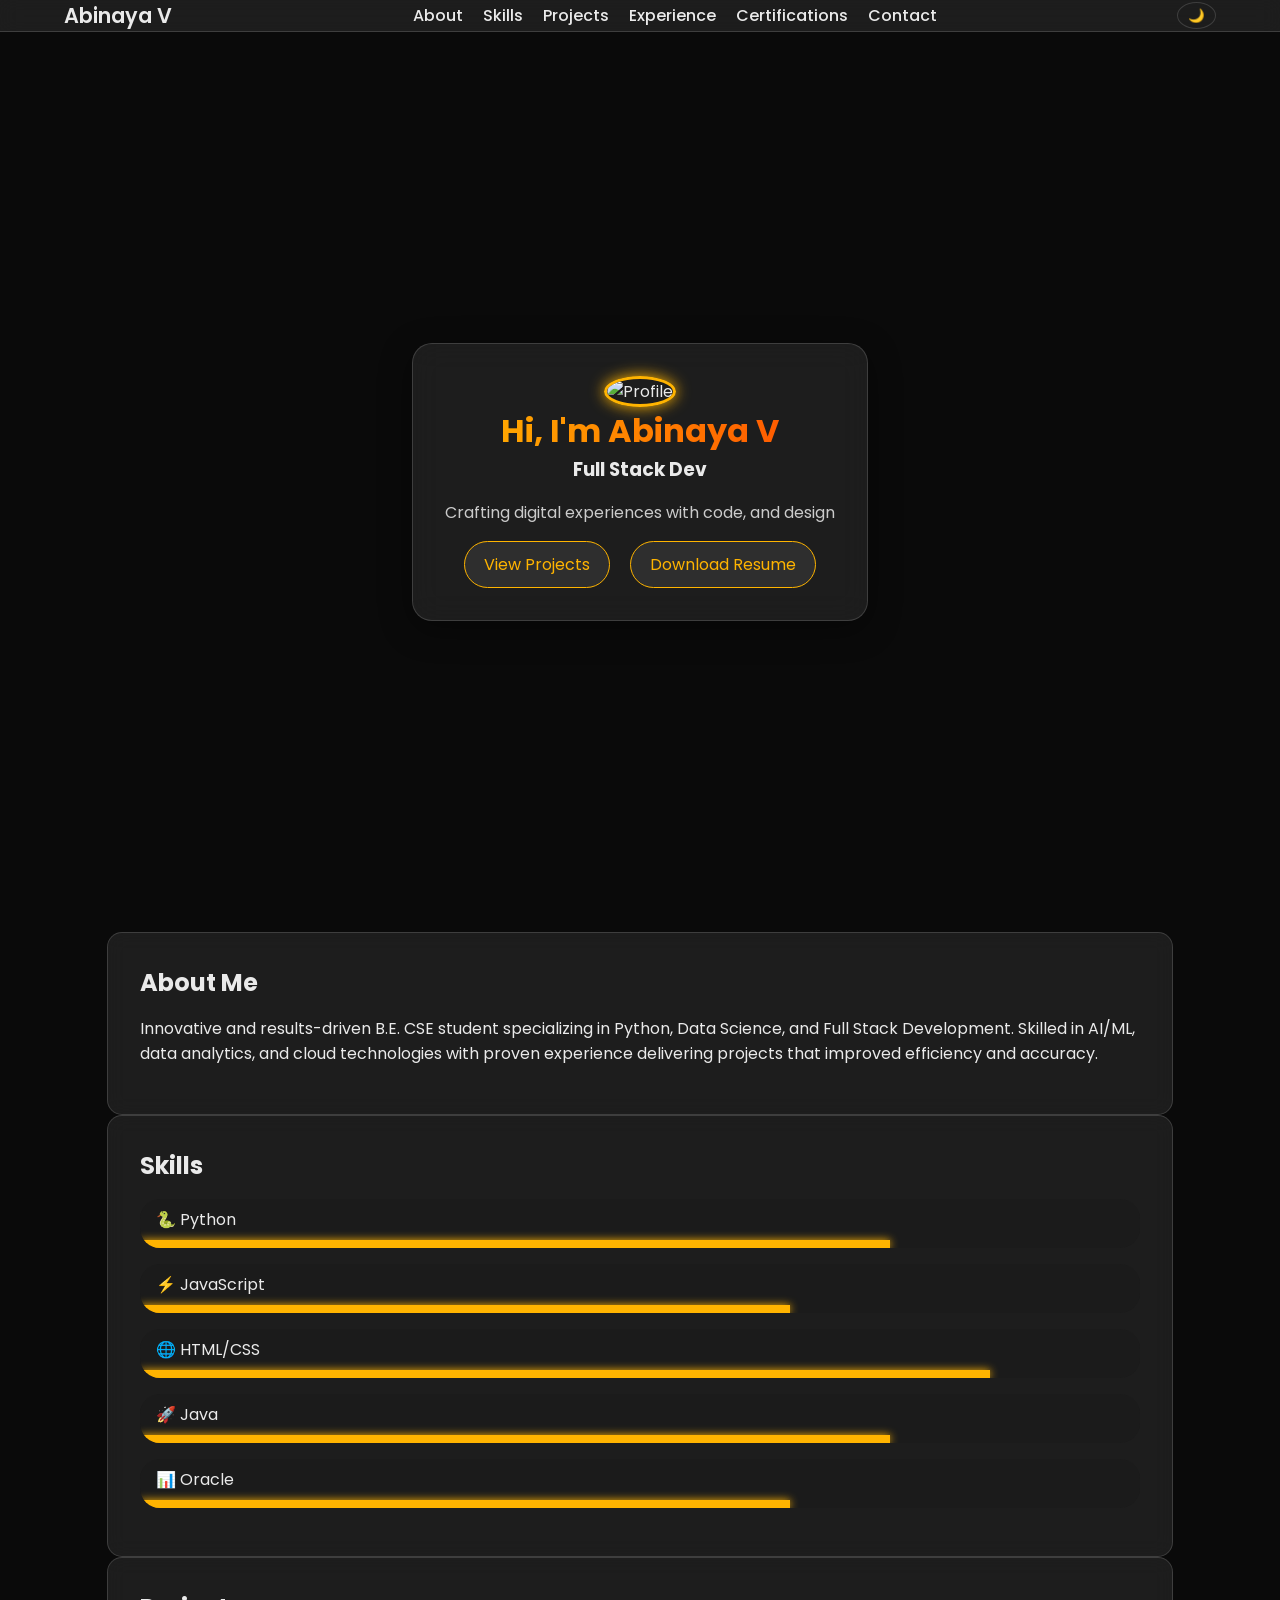
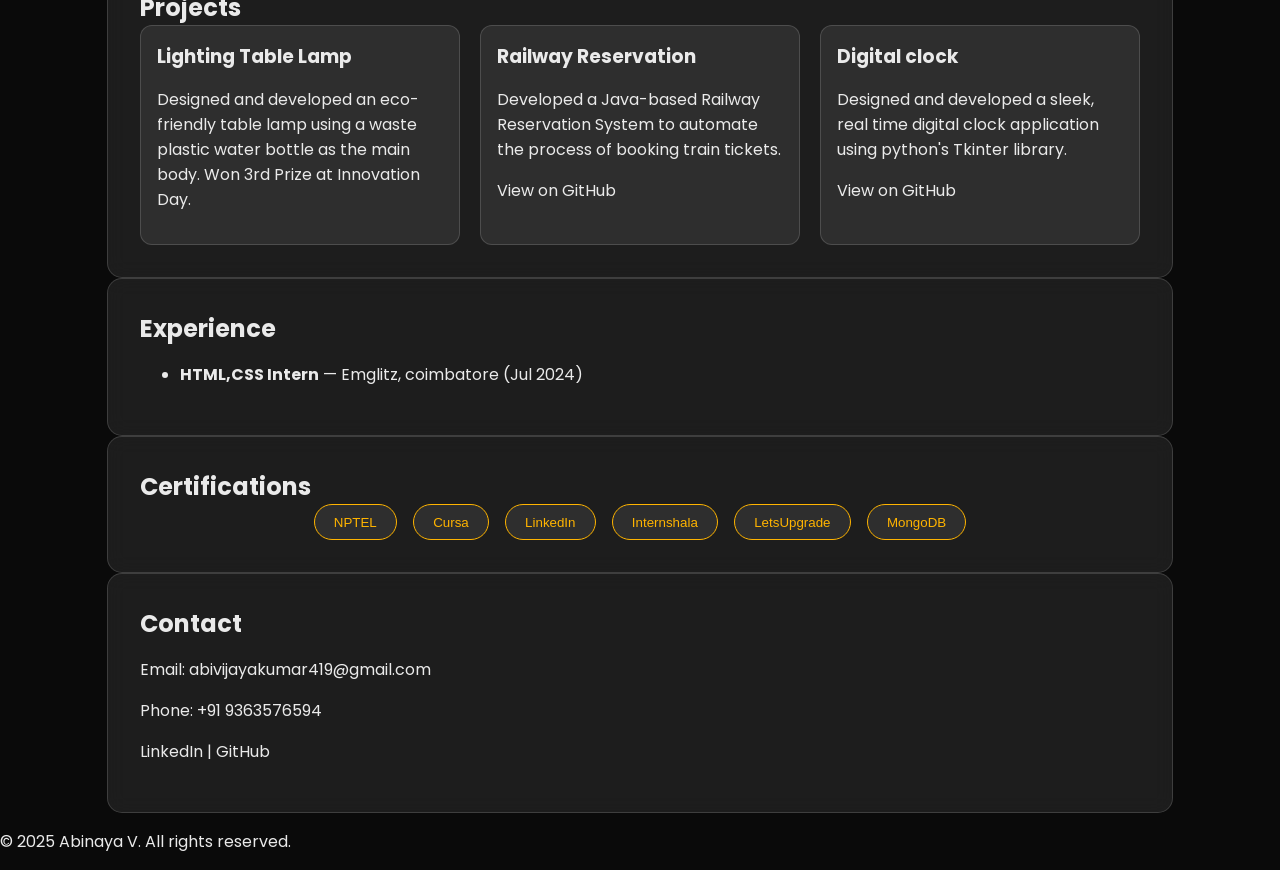
==== PROJECT/new project/index.html @ 9d3e1197 "Add files via upload" ====
<!DOCTYPE html>
<html lang="en">
<head>
<meta charset="UTF-8" />
<meta name="viewport" content="width=device-width, initial-scale=1.0">
<title>Abinaya V | Portfolio</title>
<link rel="stylesheet" href="style.css" />
<script src="libs/particles.min.js"></script>
<script src="script.js" defer></script>
<link href="https://fonts.googleapis.com/css2?family=Poppins:wght@400;600&display=swap" rel="stylesheet">
</head>
<body class="dark">

<div id="progress-bar"></div>

<header class="header">
  <div class="container">
    <h1 class="logo">Abinaya V<span></span></h1>
    <nav>
      <ul>
        <li><a href="#about">About</a></li>
        <li><a href="#skills">Skills</a></li>
        <li><a href="#projects">Projects</a></li>
        <li><a href="#experience">Experience</a></li>
        <li><a href="#certifications">Certifications</a></li>
        <li><a href="#contact">Contact</a></li>
      </ul>
    </nav>
    <button id="modeToggle">🌙</button>
  </div>
</header>

<section class="hero" id="home">
  <div id="particles-js"></div>
  <div class="hero-content">
    <div class="profile-card">
      <img src="c:\Users\Abivijayakumar\Documents\abii.jpg" alt="Profile" class="profile-img">
      <h2 class="gradient-text">Hi, I'm Abinaya V</h2>
      <h3 id="typing"></h3>
      <p class="tagline">Crafting digital experiences with code, and design</p>
      <div class="hero-buttons">
        <a href="#projects" class="btn neon-btn">View Projects</a>
        <a href="assets/resume/resume.pdf" class="btn neon-btn" target="_blank">Download Resume</a>
      </div>
    </div>
  </div>
</section>

<section id="about" class="section glass">
  <h2>About Me</h2>
  <p>Innovative and results-driven B.E. CSE student specializing in Python, Data Science, and Full Stack Development. Skilled in AI/ML, data analytics, and cloud technologies with proven experience delivering projects that improved efficiency and accuracy.</p>
</section>

<section id="skills" class="section glass">
  <h2>Skills</h2>
  <div class="skills-container">
    <div class="skill"><span>🐍 Python</span><div class="bar" style="--width:75%"></div></div>
    <div class="skill"><span>⚡ JavaScript</span><div class="bar" style="--width:65%"></div></div>
    <div class="skill"><span>🌐 HTML/CSS</span><div class="bar" style="--width:85%"></div></div>
    <div class="skill"><span>🚀 Java</span><div class="bar" style="--width:75%"></div></div>
    <div class="skill"><span>📊 Oracle</span><div class="bar" style="--width:65%"></div></div>
  </div>
</section>

<section id="projects" class="section glass">
  <h2>Projects</h2>
  <div class="project-grid">
    <div class="project-card">
      <h3>Lighting Table Lamp</h3>
      <p>Designed and developed an eco-friendly table lamp using a waste plastic water bottle as the main body. Won 3rd Prize at Innovation Day.</p>
    </div>
    <div class="project-card">
      <h3>Railway Reservation</h3>
      <p>Developed a Java-based Railway Reservation System to automate the process of booking train tickets.</p>
      <a href="https://github.com/abivijayakumar/Railway-Reservation-Booking-program-project-in-java/blob/main/Railway%20Reservation%20Booking.java" target="_blank">View on GitHub</a>
    </div>
    <div class="project-card">
      <h3>Digital clock</h3>
      <p>Designed and developed a sleek, real time digital clock application using python's Tkinter library.</p>
      <a href="https://github.com/abivijayakumar/Python-Digital-clock-program/blob/main/Digital%20clock" target="_blank">View on GitHub</a>
    </div>
  </div>
</section>

<section id="experience" class="section glass">
  <h2>Experience</h2>
  <ul>
    <li><b>HTML,CSS Intern</b> — Emglitz, coimbatore (Jul 2024)</li>
  </ul>
</section>

<section id="certifications" class="section glass">
  <h2>Certifications</h2>
  <div id="cert-companies" class="companies">
    <button class="company-btn neon-btn" data-company="NPTEL">NPTEL</button>
    <button class="company-btn neon-btn" data-company="cursa">Cursa</button>
    <button class="company-btn neon-btn" data-company="linkedin">LinkedIn</button>
    <button class="company-btn neon-btn" data-company="internshala">Internshala</button>
    <button class="company-btn neon-btn" data-company="letsupgrade">LetsUpgrade</button>
    <button class="company-btn neon-btn" data-company="mongodb">MongoDB</button>
  </div>
  <div id="cert-gallery" style="display:none;">
    <button id="backToCompanies" class="btn btn-ghost">⬅ Back</button>
    <div class="cert-grid" id="cert-grid"></div>
  </div>
</section>

<section id="contact" class="section glass">
  <h2>Contact</h2>
  <p>Email: <a href="abivijayakumar419@gmail.com">abivijayakumar419@gmail.com</a></p>
  <p>Phone: <a href="tel:+919363576594">+91 9363576594</a></p>
  <p>
    <a href="https://www.linkedin.com/in/abinaya-vijayakumar-822389297/" target="_blank">LinkedIn</a> |
    <a href="https://github.com/abivijayakumar" target="_blank">GitHub</a>
  </p>
</section>

<footer>
  <p>© 2025 Abinaya V. All rights reserved.</p>
</footer>

<div id="backToTop">⬆</div>
</body>
</html>
---- PROJECT/new project/style.css ----
:root {
  --bg: #0a0a0a;
  --text: #eaeaea;
  --accent: #ffb400;
  --glass: rgba(255, 255, 255, 0.08);
  --border: rgba(255, 255, 255, 0.15);
  --shadow: 0 8px 32px rgba(0, 0, 0, 0.4);
  --skill-bg: #1b1b1b;
}

/* ===== Base ===== */
body {
  margin: 0;
  font-family: 'Poppins', sans-serif;
  background: var(--bg);
  color: var(--text);
  overflow-x: hidden;
}

h1, h2, h3 {
  margin: 0;
}

a {
  text-decoration: none;
  color: inherit;
}

/* ===== Scroll Progress Bar ===== */
#progress-bar {
  position: fixed;
  top: 0;
  left: 0;
  height: 4px;
  background: var(--accent);
  width: 0%;
  z-index: 999;
}

/* ===== Header ===== */
.header {
  position: sticky;
  top: 0;
  background: var(--glass);
  backdrop-filter: blur(10px);
  border-bottom: 1px solid var(--border);
  z-index: 100;
}
.header .container {
  width: 90%;
  margin: auto;
  display: flex;
  align-items: center;
  justify-content: space-between;
}
.logo {
  font-weight: 600;
  font-size: 1.3rem;
}
.logo span {
  color: var(--accent);
}
nav ul {
  display: flex;
  list-style: none;
  gap: 20px;
  padding: 0;
  margin: 0;
}
nav a {
  font-weight: 500;
}
#modeToggle {
  background: transparent;
  border: 1px solid var(--border);
  border-radius: 50%;
  padding: 5px 10px;
  cursor: pointer;
  color: var(--text);
}

/* ===== Hero Section ===== */
.hero {
  position: relative;
  height: 100vh;
  display: flex;
  justify-content: center;
  align-items: center;
}
#particles-js {
  position: absolute;
  inset: 0;
  z-index: -1;
}
.hero-content {
  text-align: center;
}
.profile-card {
  background: var(--glass);
  backdrop-filter: blur(15px);
  padding: 2rem;
  border-radius: 20px;
  border: 1px solid var(--border);
  box-shadow: var(--shadow);
  display: inline-block;
}
.profile-img {
  width: 150px;
  height: 150px;
  border-radius: 50%;
  border: 3px solid var(--accent);
  box-shadow: 0 0 15px var(--accent);
}

/* ===== Gradient Text (No VS Code Warning) ===== */
.gradient-text {
  font-size: 2rem;
  background: linear-gradient(90deg, #ffb400, #ff4e00, #ffb400);
  background-size: 200% 200%;
  background-clip: text;
  -webkit-background-clip: text; /* Chrome/Safari */
  color: transparent;
  -webkit-text-fill-color: transparent; /* Safari */
  animation: gradientMove 3s infinite linear;
}
@keyframes gradientMove {
  0% { background-position: 0% 50%; }
  100% { background-position: 100% 50%; }
}

.tagline {
  opacity: 0.85;
}

.hero-buttons {
  margin-top: 1rem;
}
.btn {
  padding: 0.6rem 1.2rem;
  border-radius: 30px;
  background: var(--glass);
  border: 1px solid var(--accent);
  color: var(--accent);
  margin: 0 0.5rem;
  display: inline-block;
  transition: all 0.3s ease;
}
.neon-btn:hover {
  background: var(--accent);
  color: #111;
  box-shadow: 0 0 10px var(--accent);
}

/* ===== Section ===== */
.section {
  padding: 3rem 1rem;
  max-width: 1000px;
  margin: auto;
}
.glass {
  background: var(--glass);
  backdrop-filter: blur(10px);
  border-radius: 15px;
  border: 1px solid var(--border);
  padding: 2rem;
}

/* ===== Skills ===== */
.skills-container .skill {
  background: var(--skill-bg);
  border-radius: 20px;
  margin: 1rem 0;
  overflow: hidden;
}
.skill span {
  padding: 0.5rem 1rem;
  display: block;
}
.bar {
  height: 8px;
  background: var(--accent);
  width: 0%;
  box-shadow: 0 0 8px var(--accent);
  transition: width 1s ease-in-out;
}

/* ===== Project & Certificate Cards ===== */
.project-grid, .cert-grid {
  display: grid;
  grid-template-columns: repeat(auto-fit, minmax(250px, 1fr));
  gap: 20px;
}
.project-card, .cert-item {
  background: var(--glass);
  border: 1px solid var(--border);
  padding: 1rem;
  border-radius: 12px;
  transition: transform 0.3s ease, box-shadow 0.3s ease;
}
.project-card:hover, .cert-item:hover {
  transform: scale(1.05);
  box-shadow: 0 0 15px var(--accent);
}
.cert-item a {
  color: var(--accent);
}

/* ===== Certification Buttons ===== */
.companies {
  display: flex;
  gap: 1rem;
  flex-wrap: wrap;
  justify-content: center;
}
.company-btn {
  padding: 0.6rem 1.2rem;
  border-radius: 30px;
  background: var(--glass);
  border: 1px solid var(--accent);
  color: var(--accent);
  cursor: pointer;
  transition: all 0.3s ease;
}
.company-btn:hover {
  background: var(--accent);
  color: #111;
  box-shadow: 0 0 10px var(--accent);
}

/* ===== Back To Top ===== */
#backToTop {
  position: fixed;
  bottom: 20px;
  right: 20px;
  background: var(--accent);
  color: #111;
  padding: 10px;
  border-radius: 50%;
  cursor: pointer;
  display: none;
}

/* ===== Light Mode ===== */
body.light {
  --bg: #f9f9f9;
  --text: #111;
  --glass: rgba(255, 255, 255, 0.7);
  --border: rgba(0, 0, 0, 0.1);
  --skill-bg: #ddd;
}
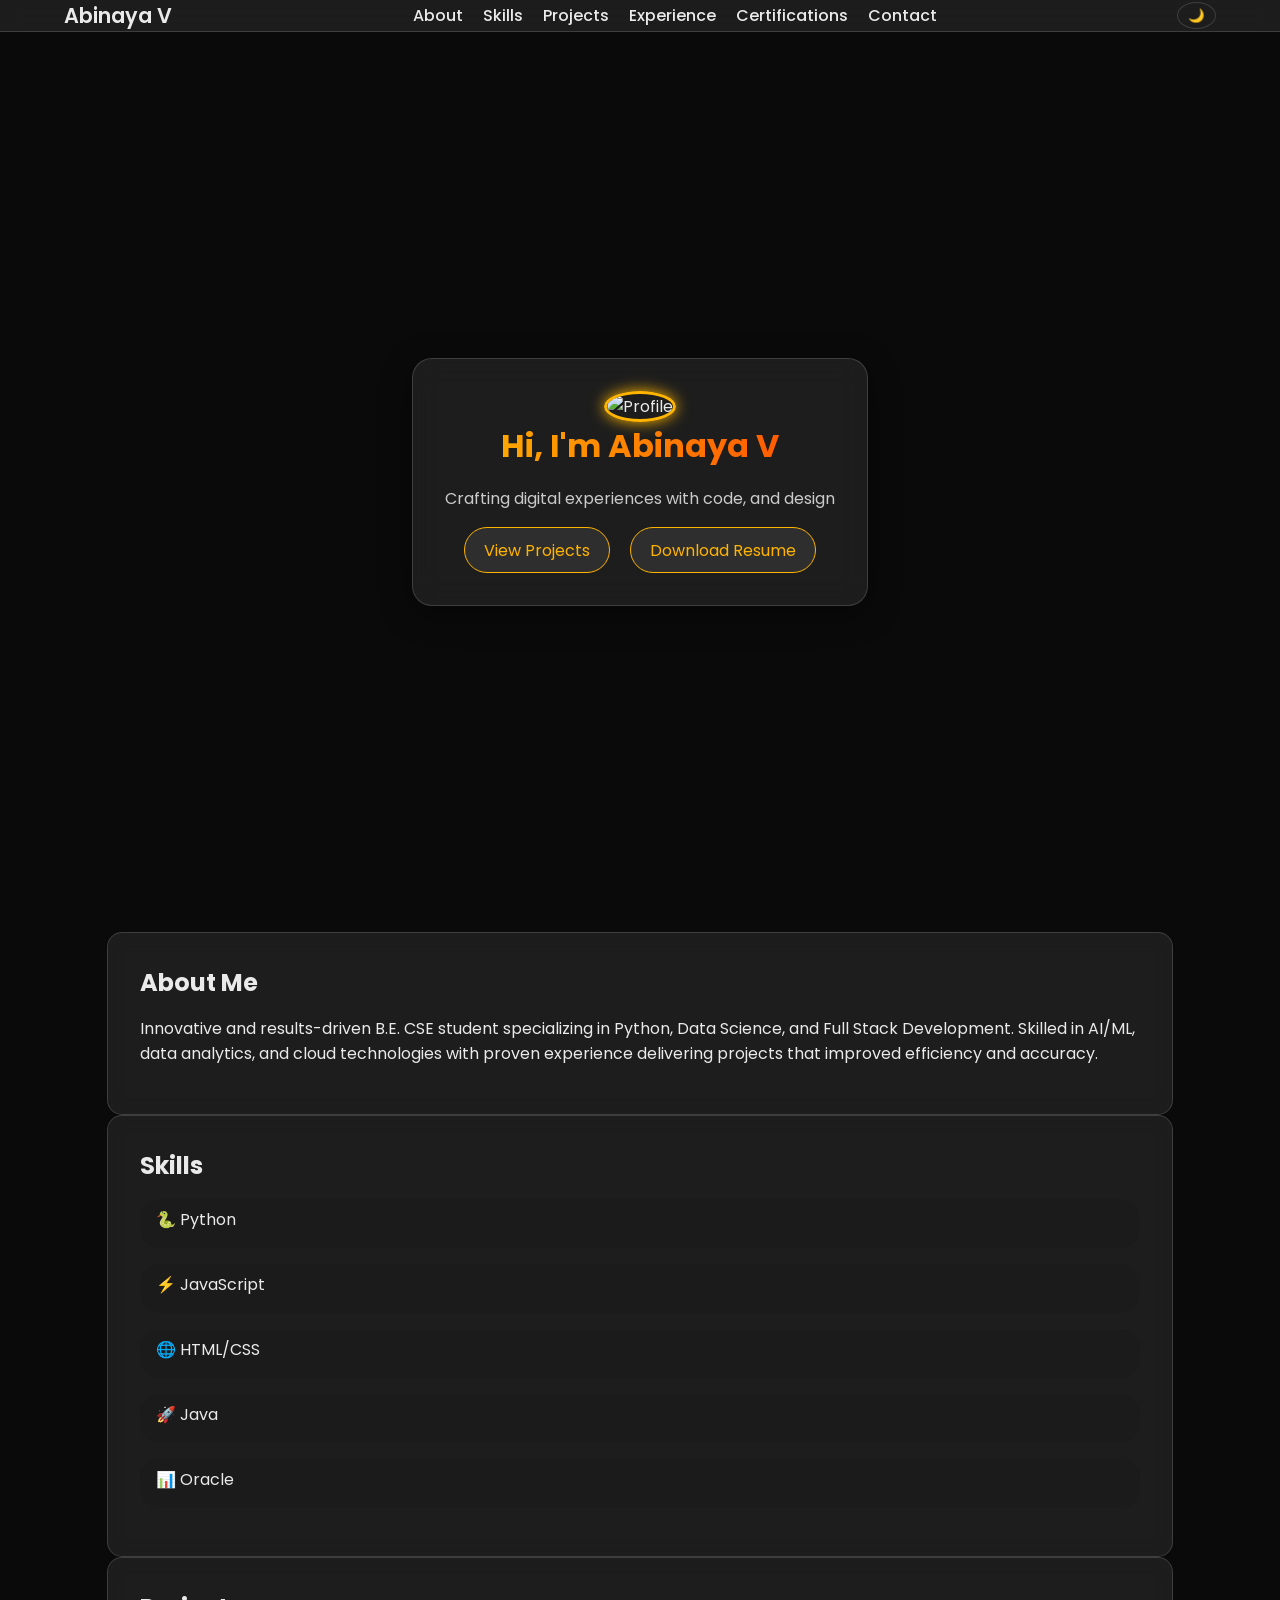
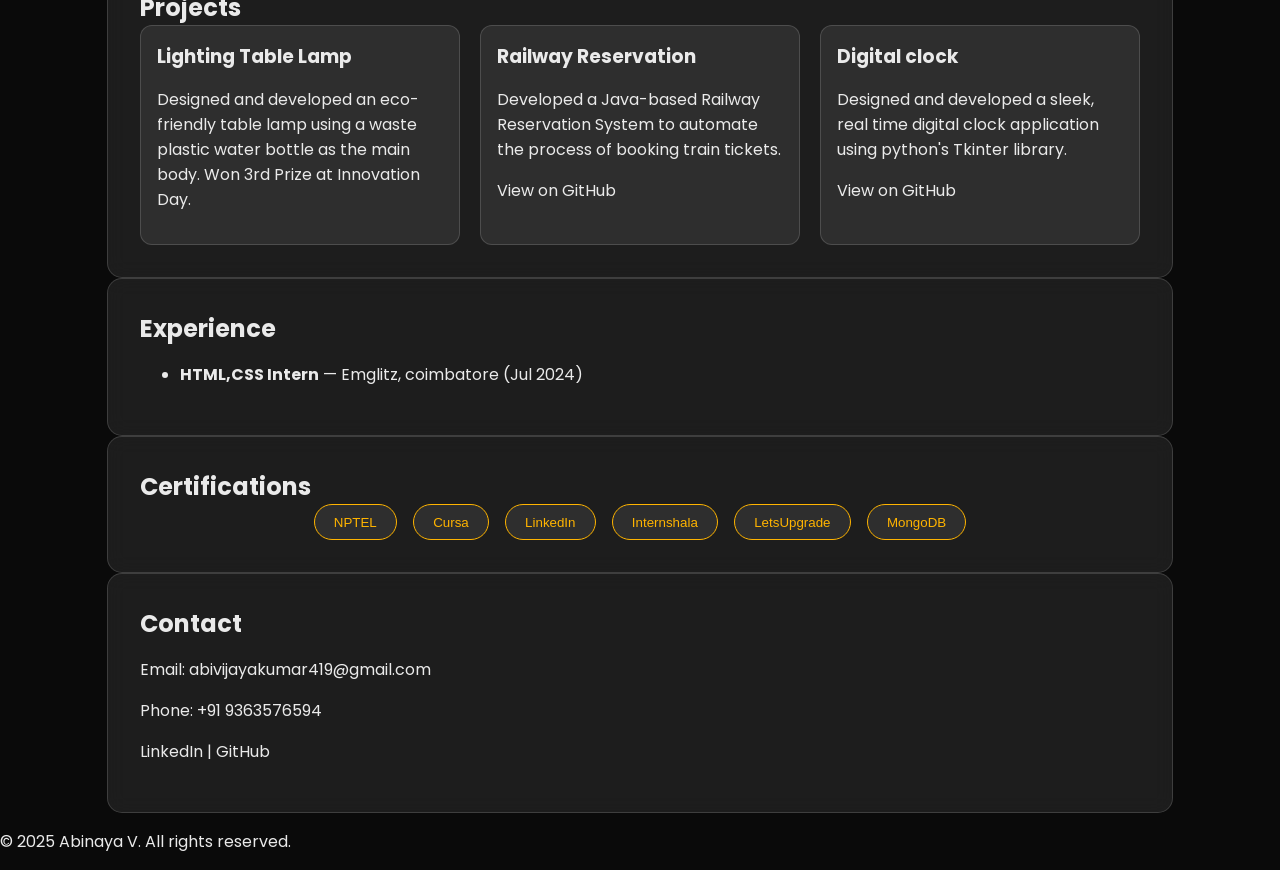
==== commit c831b1fe: "Update index.html" ====
--- a/PROJECT/new project/index.html
+++ b/PROJECT/new project/index.html
@@ -4,9 +4,9 @@
 <meta charset="UTF-8" />
 <meta name="viewport" content="width=device-width, initial-scale=1.0">
 <title>Abinaya V | Portfolio</title>
-<link rel="stylesheet" href="style.css" />
+<link rel="stylesheet" href="style.css" >
 <script src="libs/particles.min.js"></script>
-<script src="script.js" defer></script>
+<script src="script.js" ></script>
 <link href="https://fonts.googleapis.com/css2?family=Poppins:wght@400;600&display=swap" rel="stylesheet">
 </head>
 <body class="dark">
@@ -121,4 +121,5 @@
 
 <div id="backToTop">⬆</div>
 </body>
-</html>+
+</html>
